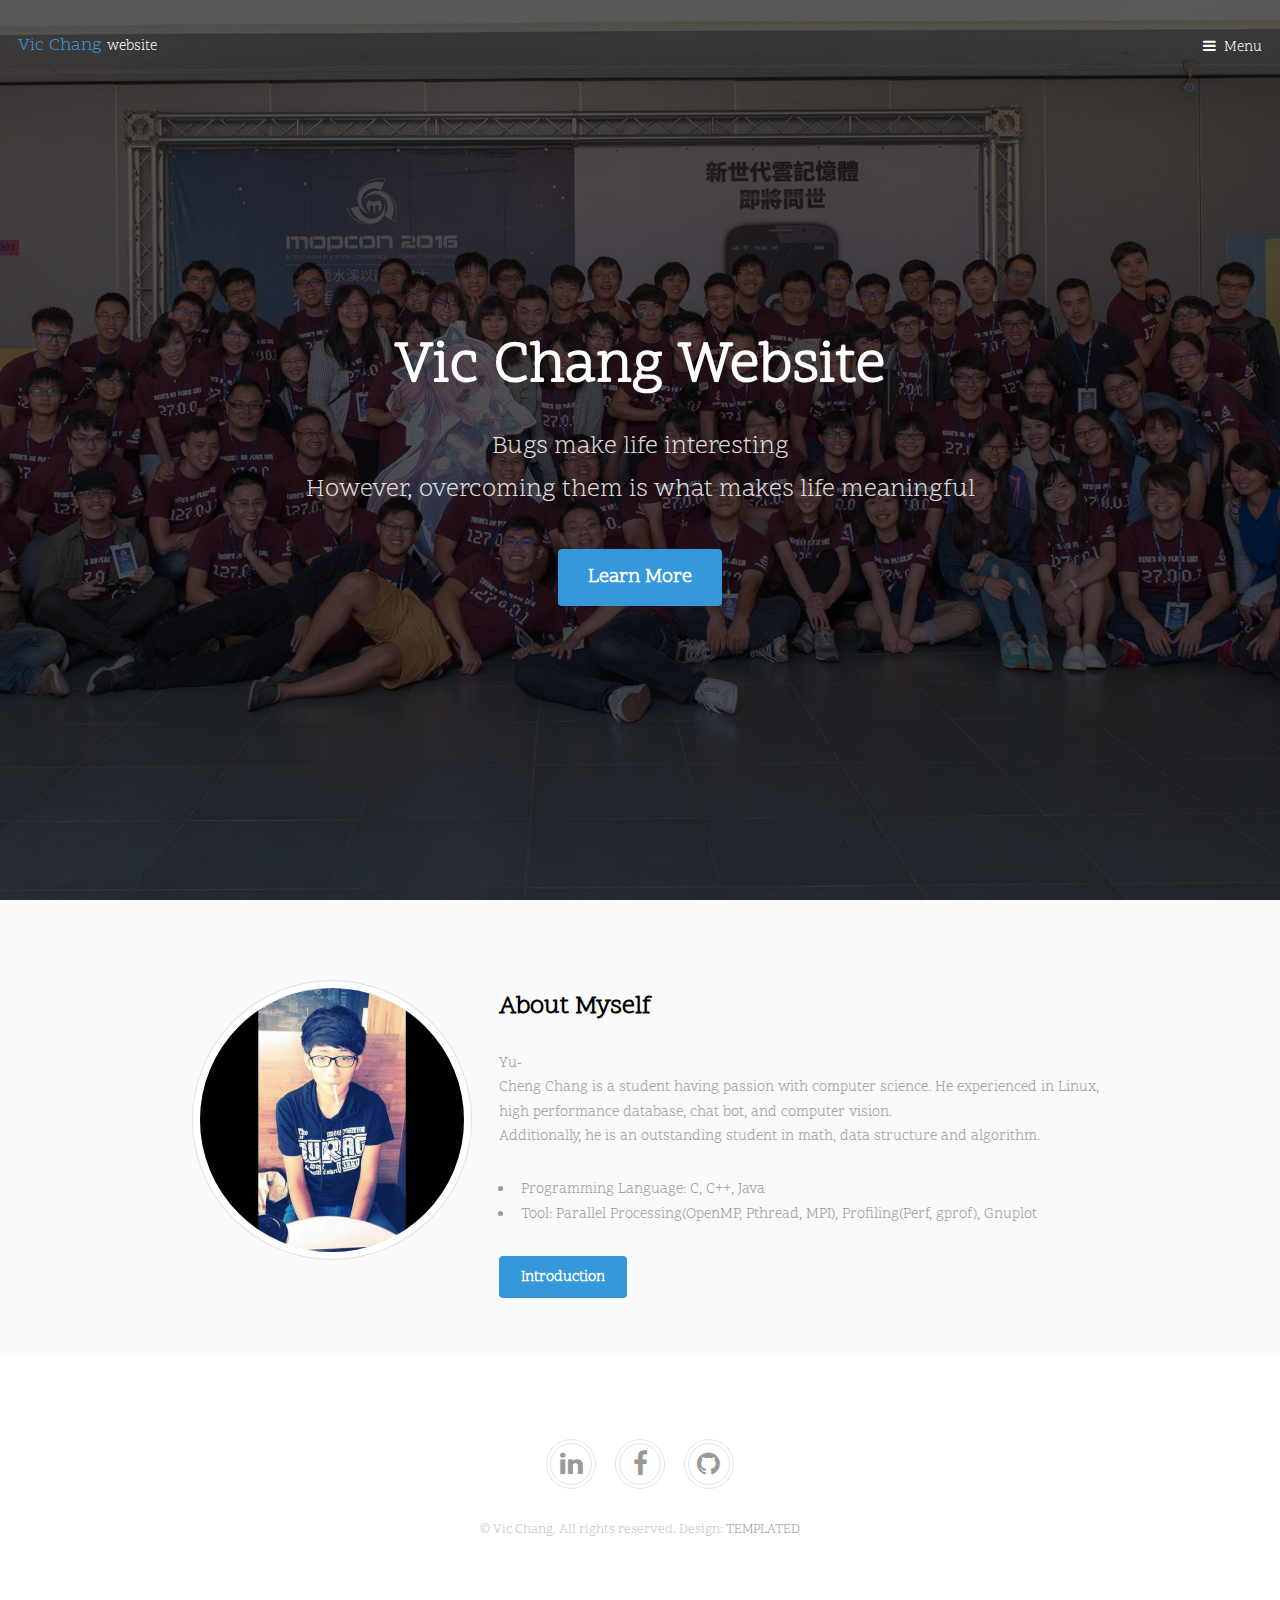
==== index.html @ eda4cd10 "without complete introduction" ====
<!DOCTYPE HTML>
<!--
	Urban by TEMPLATED
	templated.co @templatedco
	Released for free under the Creative Commons Attribution 3.0 license (templated.co/license)
-->
<html>
	<head>
		<title>Vic Chang website</title>
		<meta name="author" content="Vic.Chang">
        <meta name="description" content="My Personal Website">
        <meta name="keywords" content="Vic Chang">
        <meta charset="utf-8">
		<meta name="viewport" content="width=device-width, initial-scale=1" />
		<link rel="stylesheet" href="assets/css/main.css" />
	</head>
	<body>

		<!-- Header -->
			<header id="header" class="alt">
				<div class="logo"><a href="index.html">Vic Chang <span>website</span></a></div>
				<a href="#menu">Menu</a>
			</header>	

		<!-- Nav -->
			<nav id="menu">
				<ul class="links">
					<li><a href="index.html">Home</a></li>
					<li><a href="introduction.html">Introduction</a></li>
				</ul>
			</nav>

		<!-- Banner -->
			<section id="banner">
				<div class="inner">
					<header>
						<h1>Vic Chang Website</h1>
						<p>Bugs make life interesting<br />However, overcoming them is what makes life meaningful</p>
					</header>
					<a href="#main" class="button big scrolly">Learn More</a>
				</div>
			</section>

		<!-- Main -->
			<div id="main">

				<!-- Section -->
					<section class="wrapper style1">
						<div class="inner">
							<!-- 2 Columns -->
								<div class="flex flex-2">
									<div class="col col1">
										<div class="image round fit">
											<a href="generic.html" class="link"><img src="images/pic01.jpg" alt="" /></a>
										</div>
									</div>
									<div class="col col2">
										<h3>About Myself</h3>
										<p>Yu­-Cheng Chang is a student having passion with computer science. He experienced in Linux, high performance database, chat bot, and computer vision.<br />Additionally, he is an outstanding student in math, data structure and algorithm. </p>
										<p>
											<ul>
												<li>Programming Language: C, C++, Java </li>
												<li>Tool: Parallel Processing(OpenMP, Pthread, MPI), Profiling(Perf, gprof), Gnuplot </li>
											</ul>
										</p>
										<a href="introduction.html" class="button">Introduction</a>

									</div>
								</div>
						</div>
					</section>
			</div>

		<!-- Footer -->
			<footer id="footer">
				<div class="copyright">
					<ul class="icons">
						<li><a href="https://www.linkedin.com/in/%E5%8F%8B%E8%AA%A0-%E5%BC%B5-ab530b111/" class="icon fa-linkedin"><span class="label">Twitter</span></a></li>
						<li><a href="https://www.facebook.com/profile.php?id=100000401295450" class="icon fa-facebook"><span class="label">Facebook</span></a></li>
						<li><a href="https://github.com/vic85821" class="icon fa-github"><span class="label">Instagram</span></a></li>
					</ul>
					<p>&copy; Vic Chang. All rights reserved. Design: <a href="https://templated.co">TEMPLATED</a></p>
				</div>
			</footer>

		<!-- Scripts -->
			<script src="assets/js/jquery.min.js"></script>
			<script src="assets/js/jquery.scrolly.min.js"></script>
			<script src="assets/js/jquery.scrollex.min.js"></script>
			<script src="assets/js/skel.min.js"></script>
			<script src="assets/js/util.js"></script>
			<script src="assets/js/main.js"></script>

	</body>
</html>
---- assets/css/main.css ----
@charset "UTF-8";
@import url(font-awesome.min.css);
@import url("https://fonts.googleapis.com/css?family=Scope+One|Trocchi");

/*
	Urban by TEMPLATED
	templated.co @templatedco
	Released for free under the Creative Commons Attribution 3.0 license (templated.co/license)
*/

/* Reset */

	html, body, div, span, applet, object, iframe, h1, h2, h3, h4, h5, h6, p, blockquote, pre, a, abbr, acronym, address, big, cite, code, del, dfn, em, img, ins, kbd, q, s, samp, small, strike, strong, sub, sup, tt, var, b, u, i, center, dl, dt, dd, ol, ul, li, fieldset, form, label, legend, table, caption, tbody, tfoot, thead, tr, th, td, article, aside, canvas, details, embed, figure, figcaption, footer, header, hgroup, menu, nav, output, ruby, section, summary, time, mark, audio, video {
		margin: 0;
		padding: 0;
		border: 0;
		font-size: 100%;
		font: inherit;
		vertical-align: baseline;
	}

	article, aside, details, figcaption, figure, footer, header, hgroup, menu, nav, section {
		display: block;
	}

	body {
		line-height: 1;
	}

	ol, ul {
		list-style: none;
	}

	blockquote, q {
		quotes: none;
	}

	blockquote:before, blockquote:after, q:before, q:after {
		content: '';
		content: none;
	}

	table {
		border-collapse: collapse;
		border-spacing: 0;
	}

	body {
		-webkit-text-size-adjust: none;
	}

/* Box Model */

	*, *:before, *:after {
		-moz-box-sizing: border-box;
		-webkit-box-sizing: border-box;
		box-sizing: border-box;
	}

/* Containers */

	.container {
		margin-left: auto;
		margin-right: auto;
	}

	.container.\31 25\25 {
		width: 100%;
		max-width: 100em;
		min-width: 80em;
	}

	.container.\37 5\25 {
		width: 60em;
	}

	.container.\35 0\25 {
		width: 40em;
	}

	.container.\32 5\25 {
		width: 20em;
	}

	.container {
		width: 80em;
	}

	@media screen and (max-width: 1680px) {

		.container.\31 25\25 {
			width: 100%;
			max-width: 100em;
			min-width: 80em;
		}

		.container.\37 5\25 {
			width: 60em;
		}

		.container.\35 0\25 {
			width: 40em;
		}

		.container.\32 5\25 {
			width: 20em;
		}

		.container {
			width: 80em;
		}

	}

	@media screen and (max-width: 1280px) {

		.container.\31 25\25 {
			width: 100%;
			max-width: 81.25em;
			min-width: 65em;
		}

		.container.\37 5\25 {
			width: 48.75em;
		}

		.container.\35 0\25 {
			width: 32.5em;
		}

		.container.\32 5\25 {
			width: 16.25em;
		}

		.container {
			width: 65em;
		}

	}

	@media screen and (max-width: 980px) {

		.container.\31 25\25 {
			width: 100%;
			max-width: 112.5%;
			min-width: 90%;
		}

		.container.\37 5\25 {
			width: 67.5%;
		}

		.container.\35 0\25 {
			width: 45%;
		}

		.container.\32 5\25 {
			width: 22.5%;
		}

		.container {
			width: 90%;
		}

	}

	@media screen and (max-width: 736px) {

		.container.\31 25\25 {
			width: 100%;
			max-width: 112.5%;
			min-width: 90%;
		}

		.container.\37 5\25 {
			width: 67.5%;
		}

		.container.\35 0\25 {
			width: 45%;
		}

		.container.\32 5\25 {
			width: 22.5%;
		}

		.container {
			width: 90% !important;
		}

	}

	@media screen and (max-width: 480px) {

		.container.\31 25\25 {
			width: 100%;
			max-width: 112.5%;
			min-width: 90%;
		}

		.container.\37 5\25 {
			width: 67.5%;
		}

		.container.\35 0\25 {
			width: 45%;
		}

		.container.\32 5\25 {
			width: 22.5%;
		}

		.container {
			width: 90% !important;
		}

	}

/* Grid */

	.row {
		border-bottom: solid 1px transparent;
		-moz-box-sizing: border-box;
		-webkit-box-sizing: border-box;
		box-sizing: border-box;
	}

	.row > * {
		float: left;
		-moz-box-sizing: border-box;
		-webkit-box-sizing: border-box;
		box-sizing: border-box;
	}

	.row:after, .row:before {
		content: '';
		display: block;
		clear: both;
		height: 0;
	}

	.row.uniform > * > :first-child {
		margin-top: 0;
	}

	.row.uniform > * > :last-child {
		margin-bottom: 0;
	}

	.row.\30 \25 > * {
		padding: 0 0 0 0em;
	}

	.row.\30 \25 {
		margin: 0 0 -1px 0em;
	}

	.row.uniform.\30 \25 > * {
		padding: 0em 0 0 0em;
	}

	.row.uniform.\30 \25 {
		margin: 0em 0 -1px 0em;
	}

	.row > * {
		padding: 0 0 0 2em;
	}

	.row {
		margin: 0 0 -1px -2em;
	}

	.row.uniform > * {
		padding: 2em 0 0 2em;
	}

	.row.uniform {
		margin: -2em 0 -1px -2em;
	}

	.row.\32 00\25 > * {
		padding: 0 0 0 4em;
	}

	.row.\32 00\25 {
		margin: 0 0 -1px -4em;
	}

	.row.uniform.\32 00\25 > * {
		padding: 4em 0 0 4em;
	}

	.row.uniform.\32 00\25 {
		margin: -4em 0 -1px -4em;
	}

	.row.\31 50\25 > * {
		padding: 0 0 0 3em;
	}

	.row.\31 50\25 {
		margin: 0 0 -1px -3em;
	}

	.row.uniform.\31 50\25 > * {
		padding: 3em 0 0 3em;
	}

	.row.uniform.\31 50\25 {
		margin: -3em 0 -1px -3em;
	}

	.row.\35 0\25 > * {
		padding: 0 0 0 1em;
	}

	.row.\35 0\25 {
		margin: 0 0 -1px -1em;
	}

	.row.uniform.\35 0\25 > * {
		padding: 1em 0 0 1em;
	}

	.row.uniform.\35 0\25 {
		margin: -1em 0 -1px -1em;
	}

	.row.\32 5\25 > * {
		padding: 0 0 0 0.5em;
	}

	.row.\32 5\25 {
		margin: 0 0 -1px -0.5em;
	}

	.row.uniform.\32 5\25 > * {
		padding: 0.5em 0 0 0.5em;
	}

	.row.uniform.\32 5\25 {
		margin: -0.5em 0 -1px -0.5em;
	}

	.\31 2u, .\31 2u\24 {
		width: 100%;
		clear: none;
		margin-left: 0;
	}

	.\31 1u, .\31 1u\24 {
		width: 91.6666666667%;
		clear: none;
		margin-left: 0;
	}

	.\31 0u, .\31 0u\24 {
		width: 83.3333333333%;
		clear: none;
		margin-left: 0;
	}

	.\39 u, .\39 u\24 {
		width: 75%;
		clear: none;
		margin-left: 0;
	}

	.\38 u, .\38 u\24 {
		width: 66.6666666667%;
		clear: none;
		margin-left: 0;
	}

	.\37 u, .\37 u\24 {
		width: 58.3333333333%;
		clear: none;
		margin-left: 0;
	}

	.\36 u, .\36 u\24 {
		width: 50%;
		clear: none;
		margin-left: 0;
	}

	.\35 u, .\35 u\24 {
		width: 41.6666666667%;
		clear: none;
		margin-left: 0;
	}

	.\34 u, .\34 u\24 {
		width: 33.3333333333%;
		clear: none;
		margin-left: 0;
	}

	.\33 u, .\33 u\24 {
		width: 25%;
		clear: none;
		margin-left: 0;
	}

	.\32 u, .\32 u\24 {
		width: 16.6666666667%;
		clear: none;
		margin-left: 0;
	}

	.\31 u, .\31 u\24 {
		width: 8.3333333333%;
		clear: none;
		margin-left: 0;
	}

	.\31 2u\24 + *,
	.\31 1u\24 + *,
	.\31 0u\24 + *,
	.\39 u\24 + *,
	.\38 u\24 + *,
	.\37 u\24 + *,
	.\36 u\24 + *,
	.\35 u\24 + *,
	.\34 u\24 + *,
	.\33 u\24 + *,
	.\32 u\24 + *,
	.\31 u\24 + * {
		clear: left;
	}

	.\-11u {
		margin-left: 91.66667%;
	}

	.\-10u {
		margin-left: 83.33333%;
	}

	.\-9u {
		margin-left: 75%;
	}

	.\-8u {
		margin-left: 66.66667%;
	}

	.\-7u {
		margin-left: 58.33333%;
	}

	.\-6u {
		margin-left: 50%;
	}

	.\-5u {
		margin-left: 41.66667%;
	}

	.\-4u {
		margin-left: 33.33333%;
	}

	.\-3u {
		margin-left: 25%;
	}

	.\-2u {
		margin-left: 16.66667%;
	}

	.\-1u {
		margin-left: 8.33333%;
	}

	@media screen and (max-width: 1680px) {

		.row > * {
			padding: 0 0 0 2em;
		}

		.row {
			margin: 0 0 -1px -2em;
		}

		.row.uniform > * {
			padding: 2em 0 0 2em;
		}

		.row.uniform {
			margin: -2em 0 -1px -2em;
		}

		.row.\32 00\25 > * {
			padding: 0 0 0 4em;
		}

		.row.\32 00\25 {
			margin: 0 0 -1px -4em;
		}

		.row.uniform.\32 00\25 > * {
			padding: 4em 0 0 4em;
		}

		.row.uniform.\32 00\25 {
			margin: -4em 0 -1px -4em;
		}

		.row.\31 50\25 > * {
			padding: 0 0 0 3em;
		}

		.row.\31 50\25 {
			margin: 0 0 -1px -3em;
		}

		.row.uniform.\31 50\25 > * {
			padding: 3em 0 0 3em;
		}

		.row.uniform.\31 50\25 {
			margin: -3em 0 -1px -3em;
		}

		.row.\35 0\25 > * {
			padding: 0 0 0 1em;
		}

		.row.\35 0\25 {
			margin: 0 0 -1px -1em;
		}

		.row.uniform.\35 0\25 > * {
			padding: 1em 0 0 1em;
		}

		.row.uniform.\35 0\25 {
			margin: -1em 0 -1px -1em;
		}

		.row.\32 5\25 > * {
			padding: 0 0 0 0.5em;
		}

		.row.\32 5\25 {
			margin: 0 0 -1px -0.5em;
		}

		.row.uniform.\32 5\25 > * {
			padding: 0.5em 0 0 0.5em;
		}

		.row.uniform.\32 5\25 {
			margin: -0.5em 0 -1px -0.5em;
		}

		.\31 2u\28xlarge\29, .\31 2u\24\28xlarge\29 {
			width: 100%;
			clear: none;
			margin-left: 0;
		}

		.\31 1u\28xlarge\29, .\31 1u\24\28xlarge\29 {
			width: 91.6666666667%;
			clear: none;
			margin-left: 0;
		}

		.\31 0u\28xlarge\29, .\31 0u\24\28xlarge\29 {
			width: 83.3333333333%;
			clear: none;
			margin-left: 0;
		}

		.\39 u\28xlarge\29, .\39 u\24\28xlarge\29 {
			width: 75%;
			clear: none;
			margin-left: 0;
		}

		.\38 u\28xlarge\29, .\38 u\24\28xlarge\29 {
			width: 66.6666666667%;
			clear: none;
			margin-left: 0;
		}

		.\37 u\28xlarge\29, .\37 u\24\28xlarge\29 {
			width: 58.3333333333%;
			clear: none;
			margin-left: 0;
		}

		.\36 u\28xlarge\29, .\36 u\24\28xlarge\29 {
			width: 50%;
			clear: none;
			margin-left: 0;
		}

		.\35 u\28xlarge\29, .\35 u\24\28xlarge\29 {
			width: 41.6666666667%;
			clear: none;
			margin-left: 0;
		}

		.\34 u\28xlarge\29, .\34 u\24\28xlarge\29 {
			width: 33.3333333333%;
			clear: none;
			margin-left: 0;
		}

		.\33 u\28xlarge\29, .\33 u\24\28xlarge\29 {
			width: 25%;
			clear: none;
			margin-left: 0;
		}

		.\32 u\28xlarge\29, .\32 u\24\28xlarge\29 {
			width: 16.6666666667%;
			clear: none;
			margin-left: 0;
		}

		.\31 u\28xlarge\29, .\31 u\24\28xlarge\29 {
			width: 8.3333333333%;
			clear: none;
			margin-left: 0;
		}

		.\31 2u\24\28xlarge\29 + *,
		.\31 1u\24\28xlarge\29 + *,
		.\31 0u\24\28xlarge\29 + *,
		.\39 u\24\28xlarge\29 + *,
		.\38 u\24\28xlarge\29 + *,
		.\37 u\24\28xlarge\29 + *,
		.\36 u\24\28xlarge\29 + *,
		.\35 u\24\28xlarge\29 + *,
		.\34 u\24\28xlarge\29 + *,
		.\33 u\24\28xlarge\29 + *,
		.\32 u\24\28xlarge\29 + *,
		.\31 u\24\28xlarge\29 + * {
			clear: left;
		}

		.\-11u\28xlarge\29 {
			margin-left: 91.66667%;
		}

		.\-10u\28xlarge\29 {
			margin-left: 83.33333%;
		}

		.\-9u\28xlarge\29 {
			margin-left: 75%;
		}

		.\-8u\28xlarge\29 {
			margin-left: 66.66667%;
		}

		.\-7u\28xlarge\29 {
			margin-left: 58.33333%;
		}

		.\-6u\28xlarge\29 {
			margin-left: 50%;
		}

		.\-5u\28xlarge\29 {
			margin-left: 41.66667%;
		}

		.\-4u\28xlarge\29 {
			margin-left: 33.33333%;
		}

		.\-3u\28xlarge\29 {
			margin-left: 25%;
		}

		.\-2u\28xlarge\29 {
			margin-left: 16.66667%;
		}

		.\-1u\28xlarge\29 {
			margin-left: 8.33333%;
		}

	}

	@media screen and (max-width: 1280px) {

		.row > * {
			padding: 0 0 0 1.5em;
		}

		.row {
			margin: 0 0 -1px -1.5em;
		}

		.row.uniform > * {
			padding: 1.5em 0 0 1.5em;
		}

		.row.uniform {
			margin: -1.5em 0 -1px -1.5em;
		}

		.row.\32 00\25 > * {
			padding: 0 0 0 3em;
		}

		.row.\32 00\25 {
			margin: 0 0 -1px -3em;
		}

		.row.uniform.\32 00\25 > * {
			padding: 3em 0 0 3em;
		}

		.row.uniform.\32 00\25 {
			margin: -3em 0 -1px -3em;
		}

		.row.\31 50\25 > * {
			padding: 0 0 0 2.25em;
		}

		.row.\31 50\25 {
			margin: 0 0 -1px -2.25em;
		}

		.row.uniform.\31 50\25 > * {
			padding: 2.25em 0 0 2.25em;
		}

		.row.uniform.\31 50\25 {
			margin: -2.25em 0 -1px -2.25em;
		}

		.row.\35 0\25 > * {
			padding: 0 0 0 0.75em;
		}

		.row.\35 0\25 {
			margin: 0 0 -1px -0.75em;
		}

		.row.uniform.\35 0\25 > * {
			padding: 0.75em 0 0 0.75em;
		}

		.row.uniform.\35 0\25 {
			margin: -0.75em 0 -1px -0.75em;
		}

		.row.\32 5\25 > * {
			padding: 0 0 0 0.375em;
		}

		.row.\32 5\25 {
			margin: 0 0 -1px -0.375em;
		}

		.row.uniform.\32 5\25 > * {
			padding: 0.375em 0 0 0.375em;
		}

		.row.uniform.\32 5\25 {
			margin: -0.375em 0 -1px -0.375em;
		}

		.\31 2u\28large\29, .\31 2u\24\28large\29 {
			width: 100%;
			clear: none;
			margin-left: 0;
		}

		.\31 1u\28large\29, .\31 1u\24\28large\29 {
			width: 91.6666666667%;
			clear: none;
			margin-left: 0;
		}

		.\31 0u\28large\29, .\31 0u\24\28large\29 {
			width: 83.3333333333%;
			clear: none;
			margin-left: 0;
		}

		.\39 u\28large\29, .\39 u\24\28large\29 {
			width: 75%;
			clear: none;
			margin-left: 0;
		}

		.\38 u\28large\29, .\38 u\24\28large\29 {
			width: 66.6666666667%;
			clear: none;
			margin-left: 0;
		}

		.\37 u\28large\29, .\37 u\24\28large\29 {
			width: 58.3333333333%;
			clear: none;
			margin-left: 0;
		}

		.\36 u\28large\29, .\36 u\24\28large\29 {
			width: 50%;
			clear: none;
			margin-left: 0;
		}

		.\35 u\28large\29, .\35 u\24\28large\29 {
			width: 41.6666666667%;
			clear: none;
			margin-left: 0;
		}

		.\34 u\28large\29, .\34 u\24\28large\29 {
			width: 33.3333333333%;
			clear: none;
			margin-left: 0;
		}

		.\33 u\28large\29, .\33 u\24\28large\29 {
			width: 25%;
			clear: none;
			margin-left: 0;
		}

		.\32 u\28large\29, .\32 u\24\28large\29 {
			width: 16.6666666667%;
			clear: none;
			margin-left: 0;
		}

		.\31 u\28large\29, .\31 u\24\28large\29 {
			width: 8.3333333333%;
			clear: none;
			margin-left: 0;
		}

		.\31 2u\24\28large\29 + *,
		.\31 1u\24\28large\29 + *,
		.\31 0u\24\28large\29 + *,
		.\39 u\24\28large\29 + *,
		.\38 u\24\28large\29 + *,
		.\37 u\24\28large\29 + *,
		.\36 u\24\28large\29 + *,
		.\35 u\24\28large\29 + *,
		.\34 u\24\28large\29 + *,
		.\33 u\24\28large\29 + *,
		.\32 u\24\28large\29 + *,
		.\31 u\24\28large\29 + * {
			clear: left;
		}

		.\-11u\28large\29 {
			margin-left: 91.66667%;
		}

		.\-10u\28large\29 {
			margin-left: 83.33333%;
		}

		.\-9u\28large\29 {
			margin-left: 75%;
		}

		.\-8u\28large\29 {
			margin-left: 66.66667%;
		}

		.\-7u\28large\29 {
			margin-left: 58.33333%;
		}

		.\-6u\28large\29 {
			margin-left: 50%;
		}

		.\-5u\28large\29 {
			margin-left: 41.66667%;
		}

		.\-4u\28large\29 {
			margin-left: 33.33333%;
		}

		.\-3u\28large\29 {
			margin-left: 25%;
		}

		.\-2u\28large\29 {
			margin-left: 16.66667%;
		}

		.\-1u\28large\29 {
			margin-left: 8.33333%;
		}

	}

	@media screen and (max-width: 980px) {

		.row > * {
			padding: 0 0 0 1.5em;
		}

		.row {
			margin: 0 0 -1px -1.5em;
		}

		.row.uniform > * {
			padding: 1.5em 0 0 1.5em;
		}

		.row.uniform {
			margin: -1.5em 0 -1px -1.5em;
		}

		.row.\32 00\25 > * {
			padding: 0 0 0 3em;
		}

		.row.\32 00\25 {
			margin: 0 0 -1px -3em;
		}

		.row.uniform.\32 00\25 > * {
			padding: 3em 0 0 3em;
		}

		.row.uniform.\32 00\25 {
			margin: -3em 0 -1px -3em;
		}

		.row.\31 50\25 > * {
			padding: 0 0 0 2.25em;
		}

		.row.\31 50\25 {
			margin: 0 0 -1px -2.25em;
		}

		.row.uniform.\31 50\25 > * {
			padding: 2.25em 0 0 2.25em;
		}

		.row.uniform.\31 50\25 {
			margin: -2.25em 0 -1px -2.25em;
		}

		.row.\35 0\25 > * {
			padding: 0 0 0 0.75em;
		}

		.row.\35 0\25 {
			margin: 0 0 -1px -0.75em;
		}

		.row.uniform.\35 0\25 > * {
			padding: 0.75em 0 0 0.75em;
		}

		.row.uniform.\35 0\25 {
			margin: -0.75em 0 -1px -0.75em;
		}

		.row.\32 5\25 > * {
			padding: 0 0 0 0.375em;
		}

		.row.\32 5\25 {
			margin: 0 0 -1px -0.375em;
		}

		.row.uniform.\32 5\25 > * {
			padding: 0.375em 0 0 0.375em;
		}

		.row.uniform.\32 5\25 {
			margin: -0.375em 0 -1px -0.375em;
		}

		.\31 2u\28medium\29, .\31 2u\24\28medium\29 {
			width: 100%;
			clear: none;
			margin-left: 0;
		}

		.\31 1u\28medium\29, .\31 1u\24\28medium\29 {
			width: 91.6666666667%;
			clear: none;
			margin-left: 0;
		}

		.\31 0u\28medium\29, .\31 0u\24\28medium\29 {
			width: 83.3333333333%;
			clear: none;
			margin-left: 0;
		}

		.\39 u\28medium\29, .\39 u\24\28medium\29 {
			width: 75%;
			clear: none;
			margin-left: 0;
		}

		.\38 u\28medium\29, .\38 u\24\28medium\29 {
			width: 66.6666666667%;
			clear: none;
			margin-left: 0;
		}

		.\37 u\28medium\29, .\37 u\24\28medium\29 {
			width: 58.3333333333%;
			clear: none;
			margin-left: 0;
		}

		.\36 u\28medium\29, .\36 u\24\28medium\29 {
			width: 50%;
			clear: none;
			margin-left: 0;
		}

		.\35 u\28medium\29, .\35 u\24\28medium\29 {
			width: 41.6666666667%;
			clear: none;
			margin-left: 0;
		}

		.\34 u\28medium\29, .\34 u\24\28medium\29 {
			width: 33.3333333333%;
			clear: none;
			margin-left: 0;
		}

		.\33 u\28medium\29, .\33 u\24\28medium\29 {
			width: 25%;
			clear: none;
			margin-left: 0;
		}

		.\32 u\28medium\29, .\32 u\24\28medium\29 {
			width: 16.6666666667%;
			clear: none;
			margin-left: 0;
		}

		.\31 u\28medium\29, .\31 u\24\28medium\29 {
			width: 8.3333333333%;
			clear: none;
			margin-left: 0;
		}

		.\31 2u\24\28medium\29 + *,
		.\31 1u\24\28medium\29 + *,
		.\31 0u\24\28medium\29 + *,
		.\39 u\24\28medium\29 + *,
		.\38 u\24\28medium\29 + *,
		.\37 u\24\28medium\29 + *,
		.\36 u\24\28medium\29 + *,
		.\35 u\24\28medium\29 + *,
		.\34 u\24\28medium\29 + *,
		.\33 u\24\28medium\29 + *,
		.\32 u\24\28medium\29 + *,
		.\31 u\24\28medium\29 + * {
			clear: left;
		}

		.\-11u\28medium\29 {
			margin-left: 91.66667%;
		}

		.\-10u\28medium\29 {
			margin-left: 83.33333%;
		}

		.\-9u\28medium\29 {
			margin-left: 75%;
		}

		.\-8u\28medium\29 {
			margin-left: 66.66667%;
		}

		.\-7u\28medium\29 {
			margin-left: 58.33333%;
		}

		.\-6u\28medium\29 {
			margin-left: 50%;
		}

		.\-5u\28medium\29 {
			margin-left: 41.66667%;
		}

		.\-4u\28medium\29 {
			margin-left: 33.33333%;
		}

		.\-3u\28medium\29 {
			margin-left: 25%;
		}

		.\-2u\28medium\29 {
			margin-left: 16.66667%;
		}

		.\-1u\28medium\29 {
			margin-left: 8.33333%;
		}

	}

	@media screen and (max-width: 736px) {

		.row > * {
			padding: 0 0 0 1.25em;
		}

		.row {
			margin: 0 0 -1px -1.25em;
		}

		.row.uniform > * {
			padding: 1.25em 0 0 1.25em;
		}

		.row.uniform {
			margin: -1.25em 0 -1px -1.25em;
		}

		.row.\32 00\25 > * {
			padding: 0 0 0 2.5em;
		}

		.row.\32 00\25 {
			margin: 0 0 -1px -2.5em;
		}

		.row.uniform.\32 00\25 > * {
			padding: 2.5em 0 0 2.5em;
		}

		.row.uniform.\32 00\25 {
			margin: -2.5em 0 -1px -2.5em;
		}

		.row.\31 50\25 > * {
			padding: 0 0 0 1.875em;
		}

		.row.\31 50\25 {
			margin: 0 0 -1px -1.875em;
		}

		.row.uniform.\31 50\25 > * {
			padding: 1.875em 0 0 1.875em;
		}

		.row.uniform.\31 50\25 {
			margin: -1.875em 0 -1px -1.875em;
		}

		.row.\35 0\25 > * {
			padding: 0 0 0 0.625em;
		}

		.row.\35 0\25 {
			margin: 0 0 -1px -0.625em;
		}

		.row.uniform.\35 0\25 > * {
			padding: 0.625em 0 0 0.625em;
		}

		.row.uniform.\35 0\25 {
			margin: -0.625em 0 -1px -0.625em;
		}

		.row.\32 5\25 > * {
			padding: 0 0 0 0.3125em;
		}

		.row.\32 5\25 {
			margin: 0 0 -1px -0.3125em;
		}

		.row.uniform.\32 5\25 > * {
			padding: 0.3125em 0 0 0.3125em;
		}

		.row.uniform.\32 5\25 {
			margin: -0.3125em 0 -1px -0.3125em;
		}

		.\31 2u\28small\29, .\31 2u\24\28small\29 {
			width: 100%;
			clear: none;
			margin-left: 0;
		}

		.\31 1u\28small\29, .\31 1u\24\28small\29 {
			width: 91.6666666667%;
			clear: none;
			margin-left: 0;
		}

		.\31 0u\28small\29, .\31 0u\24\28small\29 {
			width: 83.3333333333%;
			clear: none;
			margin-left: 0;
		}

		.\39 u\28small\29, .\39 u\24\28small\29 {
			width: 75%;
			clear: none;
			margin-left: 0;
		}

		.\38 u\28small\29, .\38 u\24\28small\29 {
			width: 66.6666666667%;
			clear: none;
			margin-left: 0;
		}

		.\37 u\28small\29, .\37 u\24\28small\29 {
			width: 58.3333333333%;
			clear: none;
			margin-left: 0;
		}

		.\36 u\28small\29, .\36 u\24\28small\29 {
			width: 50%;
			clear: none;
			margin-left: 0;
		}

		.\35 u\28small\29, .\35 u\24\28small\29 {
			width: 41.6666666667%;
			clear: none;
			margin-left: 0;
		}

		.\34 u\28small\29, .\34 u\24\28small\29 {
			width: 33.3333333333%;
			clear: none;
			margin-left: 0;
		}

		.\33 u\28small\29, .\33 u\24\28small\29 {
			width: 25%;
			clear: none;
			margin-left: 0;
		}

		.\32 u\28small\29, .\32 u\24\28small\29 {
			width: 16.6666666667%;
			clear: none;
			margin-left: 0;
		}

		.\31 u\28small\29, .\31 u\24\28small\29 {
			width: 8.3333333333%;
			clear: none;
			margin-left: 0;
		}

		.\31 2u\24\28small\29 + *,
		.\31 1u\24\28small\29 + *,
		.\31 0u\24\28small\29 + *,
		.\39 u\24\28small\29 + *,
		.\38 u\24\28small\29 + *,
		.\37 u\24\28small\29 + *,
		.\36 u\24\28small\29 + *,
		.\35 u\24\28small\29 + *,
		.\34 u\24\28small\29 + *,
		.\33 u\24\28small\29 + *,
		.\32 u\24\28small\29 + *,
		.\31 u\24\28small\29 + * {
			clear: left;
		}

		.\-11u\28small\29 {
			margin-left: 91.66667%;
		}

		.\-10u\28small\29 {
			margin-left: 83.33333%;
		}

		.\-9u\28small\29 {
			margin-left: 75%;
		}

		.\-8u\28small\29 {
			margin-left: 66.66667%;
		}

		.\-7u\28small\29 {
			margin-left: 58.33333%;
		}

		.\-6u\28small\29 {
			margin-left: 50%;
		}

		.\-5u\28small\29 {
			margin-left: 41.66667%;
		}

		.\-4u\28small\29 {
			margin-left: 33.33333%;
		}

		.\-3u\28small\29 {
			margin-left: 25%;
		}

		.\-2u\28small\29 {
			margin-left: 16.66667%;
		}

		.\-1u\28small\29 {
			margin-left: 8.33333%;
		}

	}

	@media screen and (max-width: 480px) {

		.row > * {
			padding: 0 0 0 1.25em;
		}

		.row {
			margin: 0 0 -1px -1.25em;
		}

		.row.uniform > * {
			padding: 1.25em 0 0 1.25em;
		}

		.row.uniform {
			margin: -1.25em 0 -1px -1.25em;
		}

		.row.\32 00\25 > * {
			padding: 0 0 0 2.5em;
		}

		.row.\32 00\25 {
			margin: 0 0 -1px -2.5em;
		}

		.row.uniform.\32 00\25 > * {
			padding: 2.5em 0 0 2.5em;
		}

		.row.uniform.\32 00\25 {
			margin: -2.5em 0 -1px -2.5em;
		}

		.row.\31 50\25 > * {
			padding: 0 0 0 1.875em;
		}

		.row.\31 50\25 {
			margin: 0 0 -1px -1.875em;
		}

		.row.uniform.\31 50\25 > * {
			padding: 1.875em 0 0 1.875em;
		}

		.row.uniform.\31 50\25 {
			margin: -1.875em 0 -1px -1.875em;
		}

		.row.\35 0\25 > * {
			padding: 0 0 0 0.625em;
		}

		.row.\35 0\25 {
			margin: 0 0 -1px -0.625em;
		}

		.row.uniform.\35 0\25 > * {
			padding: 0.625em 0 0 0.625em;
		}

		.row.uniform.\35 0\25 {
			margin: -0.625em 0 -1px -0.625em;
		}

		.row.\32 5\25 > * {
			padding: 0 0 0 0.3125em;
		}

		.row.\32 5\25 {
			margin: 0 0 -1px -0.3125em;
		}

		.row.uniform.\32 5\25 > * {
			padding: 0.3125em 0 0 0.3125em;
		}

		.row.uniform.\32 5\25 {
			margin: -0.3125em 0 -1px -0.3125em;
		}

		.\31 2u\28xsmall\29, .\31 2u\24\28xsmall\29 {
			width: 100%;
			clear: none;
			margin-left: 0;
		}

		.\31 1u\28xsmall\29, .\31 1u\24\28xsmall\29 {
			width: 91.6666666667%;
			clear: none;
			margin-left: 0;
		}

		.\31 0u\28xsmall\29, .\31 0u\24\28xsmall\29 {
			width: 83.3333333333%;
			clear: none;
			margin-left: 0;
		}

		.\39 u\28xsmall\29, .\39 u\24\28xsmall\29 {
			width: 75%;
			clear: none;
			margin-left: 0;
		}

		.\38 u\28xsmall\29, .\38 u\24\28xsmall\29 {
			width: 66.6666666667%;
			clear: none;
			margin-left: 0;
		}

		.\37 u\28xsmall\29, .\37 u\24\28xsmall\29 {
			width: 58.3333333333%;
			clear: none;
			margin-left: 0;
		}

		.\36 u\28xsmall\29, .\36 u\24\28xsmall\29 {
			width: 50%;
			clear: none;
			margin-left: 0;
		}

		.\35 u\28xsmall\29, .\35 u\24\28xsmall\29 {
			width: 41.6666666667%;
			clear: none;
			margin-left: 0;
		}

		.\34 u\28xsmall\29, .\34 u\24\28xsmall\29 {
			width: 33.3333333333%;
			clear: none;
			margin-left: 0;
		}

		.\33 u\28xsmall\29, .\33 u\24\28xsmall\29 {
			width: 25%;
			clear: none;
			margin-left: 0;
		}

		.\32 u\28xsmall\29, .\32 u\24\28xsmall\29 {
			width: 16.6666666667%;
			clear: none;
			margin-left: 0;
		}

		.\31 u\28xsmall\29, .\31 u\24\28xsmall\29 {
			width: 8.3333333333%;
			clear: none;
			margin-left: 0;
		}

		.\31 2u\24\28xsmall\29 + *,
		.\31 1u\24\28xsmall\29 + *,
		.\31 0u\24\28xsmall\29 + *,
		.\39 u\24\28xsmall\29 + *,
		.\38 u\24\28xsmall\29 + *,
		.\37 u\24\28xsmall\29 + *,
		.\36 u\24\28xsmall\29 + *,
		.\35 u\24\28xsmall\29 + *,
		.\34 u\24\28xsmall\29 + *,
		.\33 u\24\28xsmall\29 + *,
		.\32 u\24\28xsmall\29 + *,
		.\31 u\24\28xsmall\29 + * {
			clear: left;
		}

		.\-11u\28xsmall\29 {
			margin-left: 91.66667%;
		}

		.\-10u\28xsmall\29 {
			margin-left: 83.33333%;
		}

		.\-9u\28xsmall\29 {
			margin-left: 75%;
		}

		.\-8u\28xsmall\29 {
			margin-left: 66.66667%;
		}

		.\-7u\28xsmall\29 {
			margin-left: 58.33333%;
		}

		.\-6u\28xsmall\29 {
			margin-left: 50%;
		}

		.\-5u\28xsmall\29 {
			margin-left: 41.66667%;
		}

		.\-4u\28xsmall\29 {
			margin-left: 33.33333%;
		}

		.\-3u\28xsmall\29 {
			margin-left: 25%;
		}

		.\-2u\28xsmall\29 {
			margin-left: 16.66667%;
		}

		.\-1u\28xsmall\29 {
			margin-left: 8.33333%;
		}

	}

/* Basic */

	@-ms-viewport {
		width: device-width;
	}

	body {
		-ms-overflow-style: scrollbar;
	}

	@media screen and (max-width: 480px) {

		html, body {
			min-width: 320px;
		}

	}

	body {
		background: #fff;
	}

		body.is-loading *, body.is-loading *:before, body.is-loading *:after {
			-moz-animation: none !important;
			-webkit-animation: none !important;
			-ms-animation: none !important;
			animation: none !important;
			-moz-transition: none !important;
			-webkit-transition: none !important;
			-ms-transition: none !important;
			transition: none !important;
		}

/* Type */

	body {
		background-color: #fff;
		color: #999999;
	}

	body, input, select, textarea {
		font-family: "Scope One", serif;
		font-size: 13pt;
		font-weight: 300;
		line-height: 1.65;
	}

		@media screen and (max-width: 1680px) {

			body, input, select, textarea {
				font-size: 11pt;
			}

		}

		@media screen and (max-width: 1280px) {

			body, input, select, textarea {
				font-size: 11pt;
			}

		}

		@media screen and (max-width: 980px) {

			body, input, select, textarea {
				font-size: 12pt;
			}

		}

		@media screen and (max-width: 736px) {

			body, input, select, textarea {
				font-size: 12pt;
			}

		}

		@media screen and (max-width: 480px) {

			body, input, select, textarea {
				font-size: 12pt;
			}

		}

	a {
		-moz-transition: color 0.2s ease-in-out;
		-webkit-transition: color 0.2s ease-in-out;
		-ms-transition: color 0.2s ease-in-out;
		transition: color 0.2s ease-in-out;
		text-decoration: none;
	}

	strong, b {
		font-weight: 700;
	}

	em, i {
		font-style: italic;
	}

	p {
		margin: 0 0 2em 0;
	}

	h1, h2, h3, h4, h5, h6 {
		font-weight: 700;
		line-height: 1.5;
		margin: 0 0 1em 0;
	}

		h1 a, h2 a, h3 a, h4 a, h5 a, h6 a {
			color: inherit;
			text-decoration: none;
		}

	h1 {
		font-size: 3em;
		margin-bottom: .25em;
	}

		@media screen and (max-width: 736px) {

			h1 {
				font-size: 2.5em;
			}

		}

	h2 {
		font-size: 2.5em;
	}

		@media screen and (max-width: 736px) {

			h2 {
				font-size: 2em;
			}

		}

		@media screen and (max-width: 480px) {

			h2 {
				font-size: 1.5em;
			}

		}

	h3 {
		font-size: 1.75em;
	}

		@media screen and (max-width: 736px) {

			h3 {
				font-size: 1.5em;
			}

		}

		@media screen and (max-width: 480px) {

			h3 {
				font-size: 1.25em;
			}

		}

	h4 {
		font-size: 1.5em;
	}

	h5 {
		font-size: 0.9em;
	}

	h6 {
		font-size: 0.7em;
	}

	sub {
		font-size: 0.8em;
		position: relative;
		top: 0.5em;
	}

	sup {
		font-size: 0.8em;
		position: relative;
		top: -0.5em;
	}

	blockquote {
		border-left: solid 4px;
		font-style: italic;
		margin: 0 0 2em 0;
		padding: 0.5em 0 0.5em 2em;
	}

	code {
		border-radius: 4px;
		border: solid 1px;
		font-family: "Courier New", monospace;
		font-size: 0.9em;
		margin: 0 0.25em;
		padding: 0.25em 0.65em;
	}

	pre {
		-webkit-overflow-scrolling: touch;
		font-family: "Courier New", monospace;
		font-size: 0.9em;
		margin: 0 0 2em 0;
	}

		pre code {
			display: block;
			line-height: 1.75;
			padding: 1em 1.5em;
			overflow-x: auto;
		}

	header p {
		font-size: 1.25em;
	}

	hr {
		border: 0;
		border-bottom: solid 1px;
		margin: 2em 0;
	}

		hr.major {
			margin: 3em 0;
		}

	.align-left {
		text-align: left;
	}

	.align-center {
		text-align: center;
	}

	.align-right {
		text-align: right;
	}

	input, select, textarea {
		color: #000;
	}

	a {
		color: #999999;
	}

		a:hover {
			color: rgba(153, 153, 153, 0.5);
		}

	strong, b {
		color: #000;
	}

	h1, h2, h3, h4, h5, h6 {
		color: #000;
	}

	blockquote {
		border-left-color: rgba(0, 0, 0, 0.1);
	}

	code {
		background: rgba(0, 0, 0, 0.075);
		border-color: rgba(0, 0, 0, 0.1);
	}

	hr {
		border-bottom-color: rgba(0, 0, 0, 0.1);
	}

/* Box */

	.box {
		border-radius: 4px;
		border: solid 1px;
		margin-bottom: 2em;
		padding: 1.5em;
	}

		.box > :last-child,
		.box > :last-child > :last-child,
		.box > :last-child > :last-child > :last-child {
			margin-bottom: 0;
		}

		.box.alt {
			border: 0;
			border-radius: 0;
			padding: 0;
		}

	.box {
		border-color: rgba(0, 0, 0, 0.1);
	}

/* Button */

	input[type="submit"],
	input[type="reset"],
	input[type="button"],
	button,
	.button {
		-moz-appearance: none;
		-webkit-appearance: none;
		-ms-appearance: none;
		appearance: none;
		-moz-transition: background-color 0.2s ease-in-out, color 0.2s ease-in-out;
		-webkit-transition: background-color 0.2s ease-in-out, color 0.2s ease-in-out;
		-ms-transition: background-color 0.2s ease-in-out, color 0.2s ease-in-out;
		transition: background-color 0.2s ease-in-out, color 0.2s ease-in-out;
		border-radius: 4px;
		border: 0;
		cursor: pointer;
		display: inline-block;
		font-weight: 700;
		height: 2.85em;
		line-height: 2.95em;
		padding: 0 1.5em;
		text-align: center;
		text-decoration: none;
		white-space: nowrap;
	}

		input[type="submit"].icon,
		input[type="reset"].icon,
		input[type="button"].icon,
		button.icon,
		.button.icon {
			padding-left: 1.35em;
		}

			input[type="submit"].icon:before,
			input[type="reset"].icon:before,
			input[type="button"].icon:before,
			button.icon:before,
			.button.icon:before {
				margin-right: 0.5em;
			}

		input[type="submit"].fit,
		input[type="reset"].fit,
		input[type="button"].fit,
		button.fit,
		.button.fit {
			display: block;
			margin: 0 0 1em 0;
			width: 100%;
		}

		input[type="submit"].small,
		input[type="reset"].small,
		input[type="button"].small,
		button.small,
		.button.small {
			font-size: 0.8em;
		}

		input[type="submit"].big,
		input[type="reset"].big,
		input[type="button"].big,
		button.big,
		.button.big {
			font-size: 1.35em;
		}

		input[type="submit"].disabled, input[type="submit"]:disabled,
		input[type="reset"].disabled,
		input[type="reset"]:disabled,
		input[type="button"].disabled,
		input[type="button"]:disabled,
		button.disabled,
		button:disabled,
		.button.disabled,
		.button:disabled {
			-moz-pointer-events: none;
			-webkit-pointer-events: none;
			-ms-pointer-events: none;
			pointer-events: none;
			opacity: 0.25;
		}

		@media screen and (max-width: 480px) {

			input[type="submit"],
			input[type="reset"],
			input[type="button"],
			button,
			.button {
				padding: 0;
				width: 100%;
			}

		}

	input[type="submit"],
	input[type="reset"],
	input[type="button"],
	button,
	.button {
		background-color: #3498db;
		color: #fff !important;
	}

		input[type="submit"]:hover,
		input[type="reset"]:hover,
		input[type="button"]:hover,
		button:hover,
		.button:hover {
			background-color: #4aa3df;
		}

		input[type="submit"]:active,
		input[type="reset"]:active,
		input[type="button"]:active,
		button:active,
		.button:active {
			background-color: #258cd1;
		}

		input[type="submit"].alt,
		input[type="reset"].alt,
		input[type="button"].alt,
		button.alt,
		.button.alt {
			background-color: transparent;
			box-shadow: inset 0 0 0 2px rgba(0, 0, 0, 0.1);
			color: #000 !important;
		}

			input[type="submit"].alt:hover,
			input[type="reset"].alt:hover,
			input[type="button"].alt:hover,
			button.alt:hover,
			.button.alt:hover {
				background-color: rgba(0, 0, 0, 0.075);
			}

			input[type="submit"].alt:active,
			input[type="reset"].alt:active,
			input[type="button"].alt:active,
			button.alt:active,
			.button.alt:active {
				background-color: rgba(0, 0, 0, 0.15);
			}

			input[type="submit"].alt.icon:before,
			input[type="reset"].alt.icon:before,
			input[type="button"].alt.icon:before,
			button.alt.icon:before,
			.button.alt.icon:before {
				color: #bfbfbf;
			}

		input[type="submit"].special,
		input[type="reset"].special,
		input[type="button"].special,
		button.special,
		.button.special {
			background-color: #fafafa;
			color: #000 !important;
		}

			input[type="submit"].special:hover,
			input[type="reset"].special:hover,
			input[type="button"].special:hover,
			button.special:hover,
			.button.special:hover {
				background-color: white;
			}

			input[type="submit"].special:active,
			input[type="reset"].special:active,
			input[type="button"].special:active,
			button.special:active,
			.button.special:active {
				background-color: #ededed;
			}

/* Flex */

	.flex {
		display: -ms-flexbox;
		-ms-flex-pack: justify;
		display: -moz-flex;
		display: -webkit-flex;
		display: -ms-flex;
		display: flex;
		-moz-flex-wrap: wrap;
		-webkit-flex-wrap: wrap;
		-ms-flex-wrap: wrap;
		flex-wrap: wrap;
		-moz-justify-content: space-between;
		-webkit-justify-content: space-between;
		-ms-justify-content: space-between;
		justify-content: space-between;
	}

		.flex.flex-2, .flex.flex-3 {
			-moz-align-items: stretch;
			-webkit-align-items: stretch;
			-ms-align-items: stretch;
			align-items: stretch;
		}

			.flex.flex-2.center, .flex.flex-3.center {
				-moz-align-items: center;
				-webkit-align-items: center;
				-ms-align-items: center;
				align-items: center;
			}

		.flex.flex-2 .col {
			width: 48%;
		}

			.flex.flex-2 .col.col1 {
				width: 30%;
			}

			.flex.flex-2 .col.col2 {
				width: 66%;
			}

			@media screen and (max-width: 736px) {

				.flex.flex-2 .col.col1, .flex.flex-2 .col.col2 {
					width: 100%;
					margin-bottom: 2em;
				}

					.flex.flex-2 .col.col1 .image, .flex.flex-2 .col.col2 .image {
						max-width: 60%;
						margin: 0 auto 2em auto;
					}

			}

		.flex.flex-3 .col {
			width: 28%;
		}

			@media screen and (max-width: 736px) {

				.flex.flex-3 .col {
					width: 100%;
					margin-bottom: 2em;
				}

					.flex.flex-3 .col .image {
						max-width: 60%;
						margin: 0 auto 2em auto;
					}

			}

		.flex.flex-4 .col {
			width: 22%;
		}

		.flex.flex-tabs {
			-moz-flex-wrap: nowrap;
			-webkit-flex-wrap: nowrap;
			-ms-flex-wrap: nowrap;
			flex-wrap: nowrap;
		}

			.flex.flex-tabs ul {
				width: 20%;
			}

			.flex.flex-tabs .tabs {
				width: 77%;
			}

		@media screen and (max-width: 980px) {

			.flex.flex-4 .col {
				width: 48%;
			}

			.flex.flex-tabs ul {
				width: 30%;
			}

			.flex.flex-tabs .tabs {
				width: 67%;
			}

			.flex.flex-tabs .flex-3 .col {
				width: 48%;
			}

		}

		@media screen and (max-width: 736px) {

			.flex.flex-2 .col, .flex.flex-3 .col, .flex.flex-4 .col {
				width: 100%;
				-moz-order: 2;
				-webkit-order: 2;
				-ms-order: 2;
				order: 2;
			}

				.flex.flex-2 .col.first, .flex.flex-3 .col.first, .flex.flex-4 .col.first {
					-moz-order: 1;
					-webkit-order: 1;
					-ms-order: 1;
					order: 1;
				}

			.flex.flex-tabs {
				-moz-flex-wrap: wrap;
				-webkit-flex-wrap: wrap;
				-ms-flex-wrap: wrap;
				flex-wrap: wrap;
			}

				.flex.flex-tabs ul {
					width: 100%;
				}

				.flex.flex-tabs .tabs {
					width: 100%;
				}

				.flex.flex-tabs .flex-3 .col {
					width: 100%;
				}

		}

/* Form */

	form {
		margin: 0 0 2em 0;
	}

	label {
		display: block;
		font-size: 0.9em;
		font-weight: 700;
		margin: 0 0 1em 0;
	}

	input[type="text"],
	input[type="password"],
	input[type="email"],
	select,
	textarea {
		-moz-appearance: none;
		-webkit-appearance: none;
		-ms-appearance: none;
		appearance: none;
		border-radius: 4px;
		border: none;
		border: solid 1px;
		color: inherit;
		display: block;
		outline: 0;
		padding: 0 1em;
		text-decoration: none;
		width: 100%;
	}

		input[type="text"]:invalid,
		input[type="password"]:invalid,
		input[type="email"]:invalid,
		select:invalid,
		textarea:invalid {
			box-shadow: none;
		}

	.select-wrapper {
		text-decoration: none;
		display: block;
		position: relative;
	}

		.select-wrapper:before {
			-moz-osx-font-smoothing: grayscale;
			-webkit-font-smoothing: antialiased;
			font-family: FontAwesome;
			font-style: normal;
			font-weight: normal;
			text-transform: none !important;
		}

		.select-wrapper:before {
			content: '\f078';
			display: block;
			height: 2.75em;
			line-height: 2.75em;
			pointer-events: none;
			position: absolute;
			right: 0;
			text-align: center;
			top: 0;
			width: 2.75em;
		}

		.select-wrapper select::-ms-expand {
			display: none;
		}

	input[type="text"],
	input[type="password"],
	input[type="email"],
	select {
		height: 2.75em;
	}

	textarea {
		padding: 0.75em 1em;
	}

	input[type="checkbox"],
	input[type="radio"] {
		-moz-appearance: none;
		-webkit-appearance: none;
		-ms-appearance: none;
		appearance: none;
		display: block;
		float: left;
		margin-right: -2em;
		opacity: 0;
		width: 1em;
		z-index: -1;
	}

		input[type="checkbox"] + label,
		input[type="radio"] + label {
			text-decoration: none;
			cursor: pointer;
			display: inline-block;
			font-size: 1em;
			font-weight: 300;
			padding-left: 2.4em;
			padding-right: 0.75em;
			position: relative;
		}

			input[type="checkbox"] + label:before,
			input[type="radio"] + label:before {
				-moz-osx-font-smoothing: grayscale;
				-webkit-font-smoothing: antialiased;
				font-family: FontAwesome;
				font-style: normal;
				font-weight: normal;
				text-transform: none !important;
			}

			input[type="checkbox"] + label:before,
			input[type="radio"] + label:before {
				border-radius: 4px;
				border: solid 1px;
				content: '';
				display: inline-block;
				height: 1.65em;
				left: 0;
				line-height: 1.58125em;
				position: absolute;
				text-align: center;
				top: 0;
				width: 1.65em;
			}

		input[type="checkbox"]:checked + label:before,
		input[type="radio"]:checked + label:before {
			content: '\f00c';
		}

	input[type="checkbox"] + label:before {
		border-radius: 4px;
	}

	input[type="radio"] + label:before {
		border-radius: 100%;
	}

	::-webkit-input-placeholder {
		opacity: 1.0;
	}

	:-moz-placeholder {
		opacity: 1.0;
	}

	::-moz-placeholder {
		opacity: 1.0;
	}

	:-ms-input-placeholder {
		opacity: 1.0;
	}

	.formerize-placeholder {
		opacity: 1.0;
	}

	label {
		color: #000;
	}

	input[type="text"],
	input[type="password"],
	input[type="email"],
	select,
	textarea {
		background: rgba(0, 0, 0, 0.075);
		border-color: rgba(0, 0, 0, 0.1);
	}

		input[type="text"]:focus,
		input[type="password"]:focus,
		input[type="email"]:focus,
		select:focus,
		textarea:focus {
			border-color: #fafafa;
			box-shadow: 0 0 0 1px #fafafa;
		}

	.select-wrapper:before {
		color: rgba(0, 0, 0, 0.1);
	}

	input[type="checkbox"] + label,
	input[type="radio"] + label {
		color: #999999;
	}

		input[type="checkbox"] + label:before,
		input[type="radio"] + label:before {
			background: rgba(0, 0, 0, 0.075);
			border-color: rgba(0, 0, 0, 0.1);
		}

	input[type="checkbox"]:checked + label:before,
	input[type="radio"]:checked + label:before {
		background-color: #fafafa;
		border-color: #fafafa;
		color: #000;
	}

	input[type="checkbox"]:focus + label:before,
	input[type="radio"]:focus + label:before {
		border-color: #fafafa;
		box-shadow: 0 0 0 1px #fafafa;
	}

	::-webkit-input-placeholder {
		color: #bfbfbf !important;
	}

	:-moz-placeholder {
		color: #bfbfbf !important;
	}

	::-moz-placeholder {
		color: #bfbfbf !important;
	}

	:-ms-input-placeholder {
		color: #bfbfbf !important;
	}

	.formerize-placeholder {
		color: #bfbfbf !important;
	}

/* Icon */

	.icon {
		text-decoration: none;
		border-bottom: none;
		position: relative;
	}

		.icon:before {
			-moz-osx-font-smoothing: grayscale;
			-webkit-font-smoothing: antialiased;
			font-family: FontAwesome;
			font-style: normal;
			font-weight: normal;
			text-transform: none !important;
		}

		.icon > .label {
			display: none;
		}

/* Image */

	.image {
		border: 0;
		display: inline-block;
		position: relative;
		box-shadow: 0px 0px 0px 7px #fff, 0px 0px 0px 8px rgba(0, 0, 0, 0.1);
	}

		.image img {
			display: block;
		}

		.image.left, .image.right {
			max-width: 40%;
		}

			.image.left img, .image.right img {
				width: 100%;
			}

		.image.left {
			float: left;
			margin: 0 1.5em 1em 0;
			top: 0.25em;
		}

		.image.right {
			float: right;
			margin: 0 0 1em 1.5em;
			top: 0.25em;
		}

		.image.fit {
			display: block;
			margin: 0 0 2em 0;
			width: 100%;
		}

			.image.fit img {
				width: 100%;
			}

		.image.round {
			border-radius: 100%;
		}

			.image.round img {
				border-radius: 100%;
			}

		.image.main {
			display: block;
			margin: 0 0 3em 0;
			width: 100%;
		}

			.image.main img {
				width: 100%;
			}

	.video-wrapper {
		position: relative;
		padding-bottom: 56.25%;
	/* 16:9 */

		padding-top: 25px;
		height: 0;
	}

		.video-wrapper iframe, .video-wrapper object, .video-wrapper embed {
			position: absolute;
			top: 0;
			left: 0;
			width: 100%;
			height: 100%;
		}

/* List */

	ol {
		list-style: decimal;
		margin: 0 0 2em 0;
		padding-left: 1.25em;
	}

		ol li {
			padding-left: 0.25em;
		}

	ul {
		list-style: disc;
		margin: 0 0 2em 0;
		padding-left: 1em;
	}

		ul li {
			padding-left: 0.5em;
		}

		ul.alt {
			list-style: none;
			padding-left: 0;
		}

			ul.alt li {
				border-top: solid 1px;
				padding: 0.5em 0;
			}

				ul.alt li:first-child {
					border-top: 0;
					padding-top: 0;
				}

		ul.icons {
			cursor: default;
			list-style: none;
			padding-left: 0;
		}

			ul.icons li {
				display: inline-block;
				padding: 0 2em 0 0;
			}

				ul.icons li:last-child {
					padding-right: 0;
				}

				ul.icons li .icon:before {
					font-size: 2em;
				}

		ul.actions {
			cursor: default;
			list-style: none;
			padding-left: 0;
		}

			ul.actions li {
				display: inline-block;
				padding: 0 1em 0 0;
				vertical-align: middle;
			}

				ul.actions li:last-child {
					padding-right: 0;
				}

			ul.actions.small li {
				padding: 0 0.5em 0 0;
			}

			ul.actions.vertical li {
				display: block;
				padding: 1em 0 0 0;
			}

				ul.actions.vertical li:first-child {
					padding-top: 0;
				}

				ul.actions.vertical li > * {
					margin-bottom: 0;
				}

			ul.actions.vertical.small li {
				padding: 0.5em 0 0 0;
			}

				ul.actions.vertical.small li:first-child {
					padding-top: 0;
				}

			ul.actions.fit {
				display: table;
				margin-left: -1em;
				padding: 0;
				table-layout: fixed;
				width: calc(100% + 1em);
			}

				ul.actions.fit li {
					display: table-cell;
					padding: 0 0 0 1em;
				}

					ul.actions.fit li > * {
						margin-bottom: 0;
					}

				ul.actions.fit.small {
					margin-left: -0.5em;
					width: calc(100% + 0.5em);
				}

					ul.actions.fit.small li {
						padding: 0 0 0 0.5em;
					}

			@media screen and (max-width: 480px) {

				ul.actions {
					margin: 0 0 2em 0;
				}

					ul.actions li {
						padding: 1em 0 0 0;
						display: block;
						text-align: center;
						width: 100%;
					}

						ul.actions li:first-child {
							padding-top: 0;
						}

						ul.actions li > * {
							width: 100%;
							margin: 0 !important;
						}

							ul.actions li > *.icon:before {
								margin-left: -2em;
							}

					ul.actions.small li {
						padding: 0.5em 0 0 0;
					}

						ul.actions.small li:first-child {
							padding-top: 0;
						}

			}

	dl {
		margin: 0 0 2em 0;
	}

		dl dt {
			display: block;
			font-weight: 700;
			margin: 0 0 1em 0;
		}

		dl dd {
			margin-left: 2em;
		}

	ul.alt li {
		border-top-color: rgba(0, 0, 0, 0.1);
	}

/* Section/Article */

	section.special, article.special {
		text-align: center;
	}

	header p {
		position: relative;
		margin: 0 0 1.5em 0;
	}

	header h2 + p {
		font-size: 1.25em;
		margin-top: -1em;
	}

	header h3 + p {
		font-size: 1.1em;
		margin-top: -0.8em;
	}

	header h4 + p,
	header h5 + p,
	header h6 + p {
		font-size: 0.9em;
		margin-top: -0.6em;
	}

	header p {
		color: #bfbfbf;
	}

/* Tab */

	ul.tab-list {
		list-style: none;
		margin: 0 0 1em 0;
		padding: 0;
	}

		ul.tab-list li a {
			background: rgba(255, 255, 255, 0.075);
			border-radius: 4px;
			color: rgba(255, 255, 255, 0.5) !important;
			margin-bottom: .5em;
			padding: .5em 1em;
			display: inline-block;
			width: 100%;
		}

			ul.tab-list li a.active {
				background: #aa14cc;
				color: #fff !important;
			}

			ul.tab-list li a:hover {
				background: #693dcc;
				color: #fff !important;
			}

	.tab {
		display: none;
	}

		.tab.active {
			display: -ms-flexbox;
			display: -moz-flex;
			display: -webkit-flex;
			display: -ms-flex;
			display: flex;
		}

/* Table */

	.table-wrapper {
		-webkit-overflow-scrolling: touch;
		overflow-x: auto;
	}

	table {
		margin: 0 0 2em 0;
		width: 100%;
	}

		table tbody tr {
			border: solid 1px;
			border-left: 0;
			border-right: 0;
		}

		table td {
			padding: 0.75em 0.75em;
		}

		table th {
			font-size: 0.9em;
			font-weight: 700;
			padding: 0 0.75em 0.75em 0.75em;
			text-align: left;
		}

		table thead {
			border-bottom: solid 2px;
		}

		table tfoot {
			border-top: solid 2px;
		}

		table.alt {
			border-collapse: separate;
		}

			table.alt tbody tr td {
				border: solid 1px;
				border-left-width: 0;
				border-top-width: 0;
			}

				table.alt tbody tr td:first-child {
					border-left-width: 1px;
				}

			table.alt tbody tr:first-child td {
				border-top-width: 1px;
			}

			table.alt thead {
				border-bottom: 0;
			}

			table.alt tfoot {
				border-top: 0;
			}

	table tbody tr {
		border-color: rgba(0, 0, 0, 0.1);
	}

		table tbody tr:nth-child(2n + 1) {
			background-color: rgba(0, 0, 0, 0.075);
		}

	table th {
		color: #000;
	}

	table thead {
		border-bottom-color: rgba(0, 0, 0, 0.1);
	}

	table tfoot {
		border-top-color: rgba(0, 0, 0, 0.1);
	}

	table.alt tbody tr td {
		border-color: rgba(0, 0, 0, 0.1);
	}

/* Wrapper */

	.wrapper {
		padding: 6em 0 4em 0;
		position: relative;
	}

		.wrapper .inner {
			margin: 0 auto;
			width: 80em;
			position: relative;
			z-index: 99;
		}

		.wrapper header {
			margin-bottom: 4em;
		}

			@media screen and (max-width: 736px) {

				.wrapper header {
					margin-bottom: 2em;
				}

			}

		.wrapper.style1 {
			background-color: #fafafa;
			color: #999999;
		}

			.wrapper.style1 input, .wrapper.style1 select, .wrapper.style1 textarea {
				color: #000;
			}

			.wrapper.style1 a {
				color: #000;
			}

				.wrapper.style1 a:hover {
					color: rgba(0, 0, 0, 0.5);
				}

			.wrapper.style1 strong, .wrapper.style1 b {
				color: #000;
			}

			.wrapper.style1 h1, .wrapper.style1 h2, .wrapper.style1 h3, .wrapper.style1 h4, .wrapper.style1 h5, .wrapper.style1 h6 {
				color: #000;
			}

			.wrapper.style1 blockquote {
				border-left-color: rgba(0, 0, 0, 0.15);
			}

			.wrapper.style1 code {
				background: rgba(0, 0, 0, 0.075);
				border-color: rgba(0, 0, 0, 0.15);
			}

			.wrapper.style1 hr {
				border-bottom-color: rgba(0, 0, 0, 0.15);
			}

			.wrapper.style1 .box {
				border-color: rgba(0, 0, 0, 0.15);
			}

			.wrapper.style1 input[type="submit"],
			.wrapper.style1 input[type="reset"],
			.wrapper.style1 input[type="button"],
			.wrapper.style1 button,
			.wrapper.style1 .button {
				background-color: #3498db;
				color: #fff !important;
			}

				.wrapper.style1 input[type="submit"]:hover,
				.wrapper.style1 input[type="reset"]:hover,
				.wrapper.style1 input[type="button"]:hover,
				.wrapper.style1 button:hover,
				.wrapper.style1 .button:hover {
					background-color: #4aa3df;
				}

				.wrapper.style1 input[type="submit"]:active,
				.wrapper.style1 input[type="reset"]:active,
				.wrapper.style1 input[type="button"]:active,
				.wrapper.style1 button:active,
				.wrapper.style1 .button:active {
					background-color: #258cd1;
				}

				.wrapper.style1 input[type="submit"].alt,
				.wrapper.style1 input[type="reset"].alt,
				.wrapper.style1 input[type="button"].alt,
				.wrapper.style1 button.alt,
				.wrapper.style1 .button.alt {
					background-color: transparent;
					box-shadow: inset 0 0 0 2px rgba(0, 0, 0, 0.15);
					color: #000 !important;
				}

					.wrapper.style1 input[type="submit"].alt:hover,
					.wrapper.style1 input[type="reset"].alt:hover,
					.wrapper.style1 input[type="button"].alt:hover,
					.wrapper.style1 button.alt:hover,
					.wrapper.style1 .button.alt:hover {
						background-color: rgba(0, 0, 0, 0.075);
					}

					.wrapper.style1 input[type="submit"].alt:active,
					.wrapper.style1 input[type="reset"].alt:active,
					.wrapper.style1 input[type="button"].alt:active,
					.wrapper.style1 button.alt:active,
					.wrapper.style1 .button.alt:active {
						background-color: rgba(0, 0, 0, 0.2);
					}

					.wrapper.style1 input[type="submit"].alt.icon:before,
					.wrapper.style1 input[type="reset"].alt.icon:before,
					.wrapper.style1 input[type="button"].alt.icon:before,
					.wrapper.style1 button.alt.icon:before,
					.wrapper.style1 .button.alt.icon:before {
						color: #bfbfbf;
					}

				.wrapper.style1 input[type="submit"].special,
				.wrapper.style1 input[type="reset"].special,
				.wrapper.style1 input[type="button"].special,
				.wrapper.style1 button.special,
				.wrapper.style1 .button.special {
					background-color: #000;
					color: #fafafa !important;
				}

			.wrapper.style1 label {
				color: #000;
			}

			.wrapper.style1 input[type="text"],
			.wrapper.style1 input[type="password"],
			.wrapper.style1 input[type="email"],
			.wrapper.style1 select,
			.wrapper.style1 textarea {
				background: rgba(0, 0, 0, 0.075);
				border-color: rgba(0, 0, 0, 0.15);
			}

				.wrapper.style1 input[type="text"]:focus,
				.wrapper.style1 input[type="password"]:focus,
				.wrapper.style1 input[type="email"]:focus,
				.wrapper.style1 select:focus,
				.wrapper.style1 textarea:focus {
					border-color: #000;
					box-shadow: 0 0 0 1px #000;
				}

			.wrapper.style1 .select-wrapper:before {
				color: rgba(0, 0, 0, 0.15);
			}

			.wrapper.style1 input[type="checkbox"] + label,
			.wrapper.style1 input[type="radio"] + label {
				color: #999999;
			}

				.wrapper.style1 input[type="checkbox"] + label:before,
				.wrapper.style1 input[type="radio"] + label:before {
					background: rgba(0, 0, 0, 0.075);
					border-color: rgba(0, 0, 0, 0.15);
				}

			.wrapper.style1 input[type="checkbox"]:checked + label:before,
			.wrapper.style1 input[type="radio"]:checked + label:before {
				background-color: #000;
				border-color: #000;
				color: #fafafa;
			}

			.wrapper.style1 input[type="checkbox"]:focus + label:before,
			.wrapper.style1 input[type="radio"]:focus + label:before {
				border-color: #000;
				box-shadow: 0 0 0 1px #000;
			}

			.wrapper.style1 ::-webkit-input-placeholder {
				color: #bfbfbf !important;
			}

			.wrapper.style1 :-moz-placeholder {
				color: #bfbfbf !important;
			}

			.wrapper.style1 ::-moz-placeholder {
				color: #bfbfbf !important;
			}

			.wrapper.style1 :-ms-input-placeholder {
				color: #bfbfbf !important;
			}

			.wrapper.style1 .formerize-placeholder {
				color: #bfbfbf !important;
			}

			.wrapper.style1 ul.alt li {
				border-top-color: rgba(0, 0, 0, 0.15);
			}

			.wrapper.style1 header p {
				color: #bfbfbf;
			}

			.wrapper.style1 table tbody tr {
				border-color: rgba(0, 0, 0, 0.15);
			}

				.wrapper.style1 table tbody tr:nth-child(2n + 1) {
					background-color: rgba(0, 0, 0, 0.075);
				}

			.wrapper.style1 table th {
				color: #000;
			}

			.wrapper.style1 table thead {
				border-bottom-color: rgba(0, 0, 0, 0.15);
			}

			.wrapper.style1 table tfoot {
				border-top-color: rgba(0, 0, 0, 0.15);
			}

			.wrapper.style1 table.alt tbody tr td {
				border-color: rgba(0, 0, 0, 0.15);
			}

		.wrapper.style2 {
			background-color: #3498db;
			color: #aed6f1;
		}

			.wrapper.style2 input, .wrapper.style2 select, .wrapper.style2 textarea {
				color: #fff;
			}

			.wrapper.style2 a {
				color: #999999;
			}

				.wrapper.style2 a:hover {
					color: rgba(153, 153, 153, 0.5);
				}

			.wrapper.style2 strong, .wrapper.style2 b {
				color: #fff;
			}

			.wrapper.style2 h1, .wrapper.style2 h2, .wrapper.style2 h3, .wrapper.style2 h4, .wrapper.style2 h5, .wrapper.style2 h6 {
				color: #fff;
			}

			.wrapper.style2 blockquote {
				border-left-color: rgba(255, 255, 255, 0.25);
			}

			.wrapper.style2 code {
				background: rgba(255, 255, 255, 0.075);
				border-color: rgba(255, 255, 255, 0.25);
			}

			.wrapper.style2 hr {
				border-bottom-color: rgba(255, 255, 255, 0.25);
			}

			.wrapper.style2 .box {
				border-color: rgba(255, 255, 255, 0.25);
			}

			.wrapper.style2 input[type="submit"],
			.wrapper.style2 input[type="reset"],
			.wrapper.style2 input[type="button"],
			.wrapper.style2 button,
			.wrapper.style2 .button {
				background-color: #fff;
				color: #3498db !important;
			}

				.wrapper.style2 input[type="submit"].alt,
				.wrapper.style2 input[type="reset"].alt,
				.wrapper.style2 input[type="button"].alt,
				.wrapper.style2 button.alt,
				.wrapper.style2 .button.alt {
					background-color: transparent;
					box-shadow: inset 0 0 0 2px rgba(255, 255, 255, 0.25);
					color: #fff !important;
				}

					.wrapper.style2 input[type="submit"].alt:hover,
					.wrapper.style2 input[type="reset"].alt:hover,
					.wrapper.style2 input[type="button"].alt:hover,
					.wrapper.style2 button.alt:hover,
					.wrapper.style2 .button.alt:hover {
						background-color: rgba(255, 255, 255, 0.075);
					}

					.wrapper.style2 input[type="submit"].alt:active,
					.wrapper.style2 input[type="reset"].alt:active,
					.wrapper.style2 input[type="button"].alt:active,
					.wrapper.style2 button.alt:active,
					.wrapper.style2 .button.alt:active {
						background-color: rgba(255, 255, 255, 0.2);
					}

					.wrapper.style2 input[type="submit"].alt.icon:before,
					.wrapper.style2 input[type="reset"].alt.icon:before,
					.wrapper.style2 input[type="button"].alt.icon:before,
					.wrapper.style2 button.alt.icon:before,
					.wrapper.style2 .button.alt.icon:before {
						color: #67b2e4;
					}

				.wrapper.style2 input[type="submit"].special,
				.wrapper.style2 input[type="reset"].special,
				.wrapper.style2 input[type="button"].special,
				.wrapper.style2 button.special,
				.wrapper.style2 .button.special {
					background-color: #fafafa;
					color: #000 !important;
				}

					.wrapper.style2 input[type="submit"].special:hover,
					.wrapper.style2 input[type="reset"].special:hover,
					.wrapper.style2 input[type="button"].special:hover,
					.wrapper.style2 button.special:hover,
					.wrapper.style2 .button.special:hover {
						background-color: white;
					}

					.wrapper.style2 input[type="submit"].special:active,
					.wrapper.style2 input[type="reset"].special:active,
					.wrapper.style2 input[type="button"].special:active,
					.wrapper.style2 button.special:active,
					.wrapper.style2 .button.special:active {
						background-color: #ededed;
					}

			.wrapper.style2 label {
				color: #fff;
			}

			.wrapper.style2 input[type="text"],
			.wrapper.style2 input[type="password"],
			.wrapper.style2 input[type="email"],
			.wrapper.style2 select,
			.wrapper.style2 textarea {
				background: rgba(255, 255, 255, 0.075);
				border-color: rgba(255, 255, 255, 0.25);
			}

				.wrapper.style2 input[type="text"]:focus,
				.wrapper.style2 input[type="password"]:focus,
				.wrapper.style2 input[type="email"]:focus,
				.wrapper.style2 select:focus,
				.wrapper.style2 textarea:focus {
					border-color: #fafafa;
					box-shadow: 0 0 0 1px #fafafa;
				}

			.wrapper.style2 .select-wrapper:before {
				color: rgba(255, 255, 255, 0.25);
			}

			.wrapper.style2 input[type="checkbox"] + label,
			.wrapper.style2 input[type="radio"] + label {
				color: #aed6f1;
			}

				.wrapper.style2 input[type="checkbox"] + label:before,
				.wrapper.style2 input[type="radio"] + label:before {
					background: rgba(255, 255, 255, 0.075);
					border-color: rgba(255, 255, 255, 0.25);
				}

			.wrapper.style2 input[type="checkbox"]:checked + label:before,
			.wrapper.style2 input[type="radio"]:checked + label:before {
				background-color: #fafafa;
				border-color: #fafafa;
				color: #000;
			}

			.wrapper.style2 input[type="checkbox"]:focus + label:before,
			.wrapper.style2 input[type="radio"]:focus + label:before {
				border-color: #fafafa;
				box-shadow: 0 0 0 1px #fafafa;
			}

			.wrapper.style2 ::-webkit-input-placeholder {
				color: #67b2e4 !important;
			}

			.wrapper.style2 :-moz-placeholder {
				color: #67b2e4 !important;
			}

			.wrapper.style2 ::-moz-placeholder {
				color: #67b2e4 !important;
			}

			.wrapper.style2 :-ms-input-placeholder {
				color: #67b2e4 !important;
			}

			.wrapper.style2 .formerize-placeholder {
				color: #67b2e4 !important;
			}

			.wrapper.style2 ul.alt li {
				border-top-color: rgba(255, 255, 255, 0.25);
			}

			.wrapper.style2 header p {
				color: #67b2e4;
			}

			.wrapper.style2 table tbody tr {
				border-color: rgba(255, 255, 255, 0.25);
			}

				.wrapper.style2 table tbody tr:nth-child(2n + 1) {
					background-color: rgba(255, 255, 255, 0.075);
				}

			.wrapper.style2 table th {
				color: #fff;
			}

			.wrapper.style2 table thead {
				border-bottom-color: rgba(255, 255, 255, 0.25);
			}

			.wrapper.style2 table tfoot {
				border-top-color: rgba(255, 255, 255, 0.25);
			}

			.wrapper.style2 table.alt tbody tr td {
				border-color: rgba(255, 255, 255, 0.25);
			}

			.wrapper.style2 .image {
				box-shadow: 0px 0px 0px 7px #3498db, 0px 0px 0px 8px rgba(255, 255, 255, 0.25);
			}

		@media screen and (max-width: 1280px) {

			.wrapper > .inner {
				width: 60em;
			}

		}

		@media screen and (max-width: 980px) {

			.wrapper > .inner {
				width: 90%;
			}

		}

		@media screen and (max-width: 736px) {

			.wrapper {
				padding: 3em 0 1em 0;
			}

		}

/* Header */

	body.subpage {
		padding-top: 3.125em;
	}

	@-moz-keyframes reveal-header {
		0% {
			top: -4em;
			opacity: 0;
		}

		100% {
			top: 0;
			opacity: 1;
		}
	}

	@-webkit-keyframes reveal-header {
		0% {
			top: -4em;
			opacity: 0;
		}

		100% {
			top: 0;
			opacity: 1;
		}
	}

	@-ms-keyframes reveal-header {
		0% {
			top: -4em;
			opacity: 0;
		}

		100% {
			top: 0;
			opacity: 1;
		}
	}

	@keyframes reveal-header {
		0% {
			top: -4em;
			opacity: 0;
		}

		100% {
			top: 0;
			opacity: 1;
		}
	}

	#header {
		background: rgba(0, 0, 0, 0.75);
		color: #aed6f1;
		cursor: default;
		height: 3.25em;
		left: 0;
		line-height: 3.25em;
		position: fixed;
		text-align: right;
		top: 0;
		width: 100%;
		z-index: 10001;
	}

		#header > .logo {
			display: inline-block;
			height: inherit;
			left: 1.25em;
			line-height: inherit;
			margin: 0;
			padding: 0;
			position: absolute;
			top: 0;
		}

			#header > .logo a {
				font-size: 1.25em;
				color: #3498db;
			}

				#header > .logo a:hover {
					color: #3498db;
				}

			#header > .logo span {
				font-weight: 300;
				font-size: .8em;
				color: #FFF;
			}

		#header > a {
			-moz-transition: color 0.2s ease-in-out;
			-webkit-transition: color 0.2s ease-in-out;
			-ms-transition: color 0.2s ease-in-out;
			transition: color 0.2s ease-in-out;
			display: inline-block;
			padding: 0 0.75em;
			color: inherit;
			text-decoration: none;
			color: #FFF;
		}

			#header > a:hover {
				color: #3498db;
			}

			#header > a[href="#menu"] {
				text-decoration: none;
				-webkit-tap-highlight-color: transparent;
			}

				#header > a[href="#menu"]:before {
					content: "";
					-moz-osx-font-smoothing: grayscale;
					-webkit-font-smoothing: antialiased;
					font-family: FontAwesome;
					font-style: normal;
					font-weight: normal;
					text-transform: none !important;
				}

				#header > a[href="#menu"]:before {
					margin: 0 0.5em 0 0;
				}

			#header > a + a[href="#menu"]:last-child {
				border-left: solid 1px rgba(255, 255, 255, 0.25);
				padding-left: 1.25em;
				margin-left: 0.5em;
			}

			#header > a:last-child {
				padding-right: 1.25em;
			}

			@media screen and (max-width: 736px) {

				#header > a {
					padding: 0 0.5em;
				}

					#header > a + a[href="#menu"]:last-child {
						padding-left: 1em;
						margin-left: 0.25em;
					}

					#header > a:last-child {
						padding-right: 1em;
					}

			}

		#header.reveal {
			-moz-animation: reveal-header 0.5s ease;
			-webkit-animation: reveal-header 0.5s ease;
			-ms-animation: reveal-header 0.5s ease;
			animation: reveal-header 0.5s ease;
		}

		#header.alt {
			-moz-animation: none;
			-webkit-animation: none;
			-ms-animation: none;
			animation: none;
			background-color: transparent;
			box-shadow: none;
			overflow: hidden;
			position: absolute;
			top: 1.5em;
		}

			#header.alt h1 {
				left: 2.5em;
			}

			#header.alt nav {
				right: 2.5em;
			}

	@media screen and (max-width: 980px) {

		body.subpage {
			padding-top: 44px;
		}

		#header {
			height: 44px;
			line-height: 44px;
		}

			#header > h1 {
				left: 1em;
			}

				#header > h1 a {
					font-size: 1em;
				}

	}

	@media screen and (max-width: 480px) {

		#header {
			min-width: 320px;
		}

	}

/* Menu */

	#menu {
		-moz-transform: translateX(20em);
		-webkit-transform: translateX(20em);
		-ms-transform: translateX(20em);
		transform: translateX(20em);
		-moz-transition: -moz-transform 0.5s ease, box-shadow 0.5s ease, visibility 0.5s;
		-webkit-transition: -webkit-transform 0.5s ease, box-shadow 0.5s ease, visibility 0.5s;
		-ms-transition: -ms-transform 0.5s ease, box-shadow 0.5s ease, visibility 0.5s;
		transition: transform 0.5s ease, box-shadow 0.5s ease, visibility 0.5s;
		-webkit-overflow-scrolling: touch;
		background: rgba(0, 0, 0, 0.925);
		box-shadow: none;
		color: #fff;
		height: 100%;
		max-width: 80%;
		overflow-y: auto;
		padding: 3em 2em;
		position: fixed;
		right: 0;
		top: 0;
		visibility: hidden;
		width: 20em;
		z-index: 10002;
	}

		#menu > ul {
			margin: 0 0 1em 0;
		}

			#menu > ul.links {
				list-style: none;
				padding: 0;
			}

				#menu > ul.links > li {
					padding: 0;
				}

					#menu > ul.links > li > a:not(.button) {
						border: 0;
						border-top: solid 1px rgba(255, 255, 255, 0.25);
						color: inherit;
						display: block;
						line-height: 3.5em;
						text-decoration: none;
					}

					#menu > ul.links > li > .button {
						display: block;
						margin: 0.5em 0 0 0;
					}

					#menu > ul.links > li:hover {
						color: #3498db;
					}

					#menu > ul.links > li:first-child > a:not(.button) {
						border-top: 0 !important;
					}

		#menu .close {
			text-decoration: none;
			-moz-transition: color 0.2s ease-in-out;
			-webkit-transition: color 0.2s ease-in-out;
			-ms-transition: color 0.2s ease-in-out;
			transition: color 0.2s ease-in-out;
			-webkit-tap-highlight-color: transparent;
			border: 0;
			color: #fff;
			cursor: pointer;
			display: block;
			height: 3.25em;
			line-height: 3.25em;
			padding-right: 1.25em;
			position: absolute;
			right: 0;
			text-align: right;
			top: 0;
			vertical-align: middle;
			width: 7em;
		}

			#menu .close:before {
				content: "";
				-moz-osx-font-smoothing: grayscale;
				-webkit-font-smoothing: antialiased;
				font-family: FontAwesome;
				font-style: normal;
				font-weight: normal;
				text-transform: none !important;
			}

			#menu .close:before {
				font-size: 1.25em;
			}

			#menu .close:hover {
				color: #3498db;
			}

			@media screen and (max-width: 736px) {

				#menu .close {
					height: 4em;
					line-height: 4em;
				}

			}

		#menu.visible {
			-moz-transform: translateX(0);
			-webkit-transform: translateX(0);
			-ms-transform: translateX(0);
			transform: translateX(0);
			box-shadow: 0 0 1.5em 0 rgba(0, 0, 0, 0.2);
			visibility: visible;
		}

		@media screen and (max-width: 736px) {

			#menu {
				padding: 2.5em 1.75em;
			}

		}

/* Banner */

	#banner {
		display: -ms-flexbox;
		-ms-flex-pack: center;
		-ms-flex-align: center;
		padding: 8em 0 6em 0;
		-moz-align-items: center;
		-webkit-align-items: center;
		-ms-align-items: center;
		align-items: center;
		display: -moz-flex;
		display: -webkit-flex;
		display: -ms-flex;
		display: flex;
		-moz-justify-content: center;
		-webkit-justify-content: center;
		-ms-justify-content: center;
		justify-content: center;
		background-image: url("../../images/banner.jpg");
		background-position: center;
		background-size: cover;
		background-repeat: no-repeat;
		border-top: 0;
		min-height: 100vh;
		height: 100vh !important;
		position: relative;
		text-align: center;
		overflow: hidden;
	}

		#banner .inner {
			-moz-transform: scale(1.0);
			-webkit-transform: scale(1.0);
			-ms-transform: scale(1.0);
			transform: scale(1.0);
			-moz-transition: opacity 1s ease, -moz-transform 1s ease;
			-webkit-transition: opacity 1s ease, -webkit-transform 1s ease;
			-ms-transition: opacity 1s ease, -ms-transform 1s ease;
			transition: opacity 1s ease, transform 1s ease;
			opacity: 1;
			position: relative;
			z-index: 2;
		}

		#banner h1 {
			font-size: 4em;
			margin-bottom: .25em;
			color: #FFF;
		}

		#banner p {
			color: rgba(255, 255, 255, 0.85);
			font-size: 1.75em;
		}

	@-moz-keyframes more {
		0% {
			bottom: -3em;
		}

		100% {
			bottom: 0;
		}
	}

	@-webkit-keyframes more {
		0% {
			bottom: -3em;
		}

		100% {
			bottom: 0;
		}
	}

	@-ms-keyframes more {
		0% {
			bottom: -3em;
		}

		100% {
			bottom: 0;
		}
	}

	@keyframes more {
		0% {
			bottom: -3em;
		}

		100% {
			bottom: 0;
		}
	}

		#banner:before {
			-moz-transition: opacity 3s ease;
			-webkit-transition: opacity 3s ease;
			-ms-transition: opacity 3s ease;
			transition: opacity 3s ease;
			-moz-transition-delay: 1.25s;
			-webkit-transition-delay: 1.25s;
			-ms-transition-delay: 1.25s;
			transition-delay: 1.25s;
			content: '';
			display: block;
			background-color: #000;
			height: 100%;
			left: 0;
			opacity: 0.65;
			position: absolute;
			top: 0;
			width: 100%;
			z-index: 1;
		}

		@media screen and (max-width: 980px) {

			#banner {
				font-size: .85em;
			}

				#banner br {
					display: none;
				}

		}

		@media screen and (max-width: 736px) {

			#banner {
				min-height: 0;
				padding: 8em 2em 4em 2em;
			}

				#banner .inner {
					width: 100%;
				}

				#banner h1 {
					font-size: 1.75em;
					margin-bottom: 0.5em;
					padding-bottom: 0;
				}

				#banner p {
					font-size: 1.25em;
				}

				#banner .button {
					width: 100%;
				}

		}

		@media screen and (max-width: 480px) {

			#banner p {
				font-size: 1em;
			}

		}

		body.is-loading #banner .inner {
			-moz-transform: scale(0.99);
			-webkit-transform: scale(0.99);
			-ms-transform: scale(0.99);
			transform: scale(0.99);
			opacity: 0;
		}

		body.is-loading #banner:before {
			opacity: 1;
		}

/* Footer */

	#footer {
		padding: 6em 2em 4em 2em;
	}

		#footer > .inner {
			margin: 0 auto;
			width: 80em;
		}

		#footer .copyright {
			color: #bfbfbf;
			font-size: 0.9em;
			margin: 0 0 2em 0;
			padding: 0;
			text-align: center;
		}

			#footer .copyright .icons a {
				border-radius: 100%;
				box-shadow: 0px 0px 0px 1px rgba(0, 0, 0, 0.1), 0px 0px 0px 4px #fff, 0px 0px 0px 5px rgba(0, 0, 0, 0.1);
				display: block;
				font-size: 1em;
				height: 3em;
				line-height: 3em;
				margin: 0 auto 0.7em;
				text-align: center;
				width: 3em;
			}

		@media screen and (max-width: 1280px) {

			#footer > .inner {
				width: 65em;
			}

		}

		@media screen and (max-width: 980px) {

			#footer > .inner {
				width: 90%;
			}

		}

		@media screen and (max-width: 736px) {

			#footer {
				padding: 3em 1em 1em 1em;
			}

		}
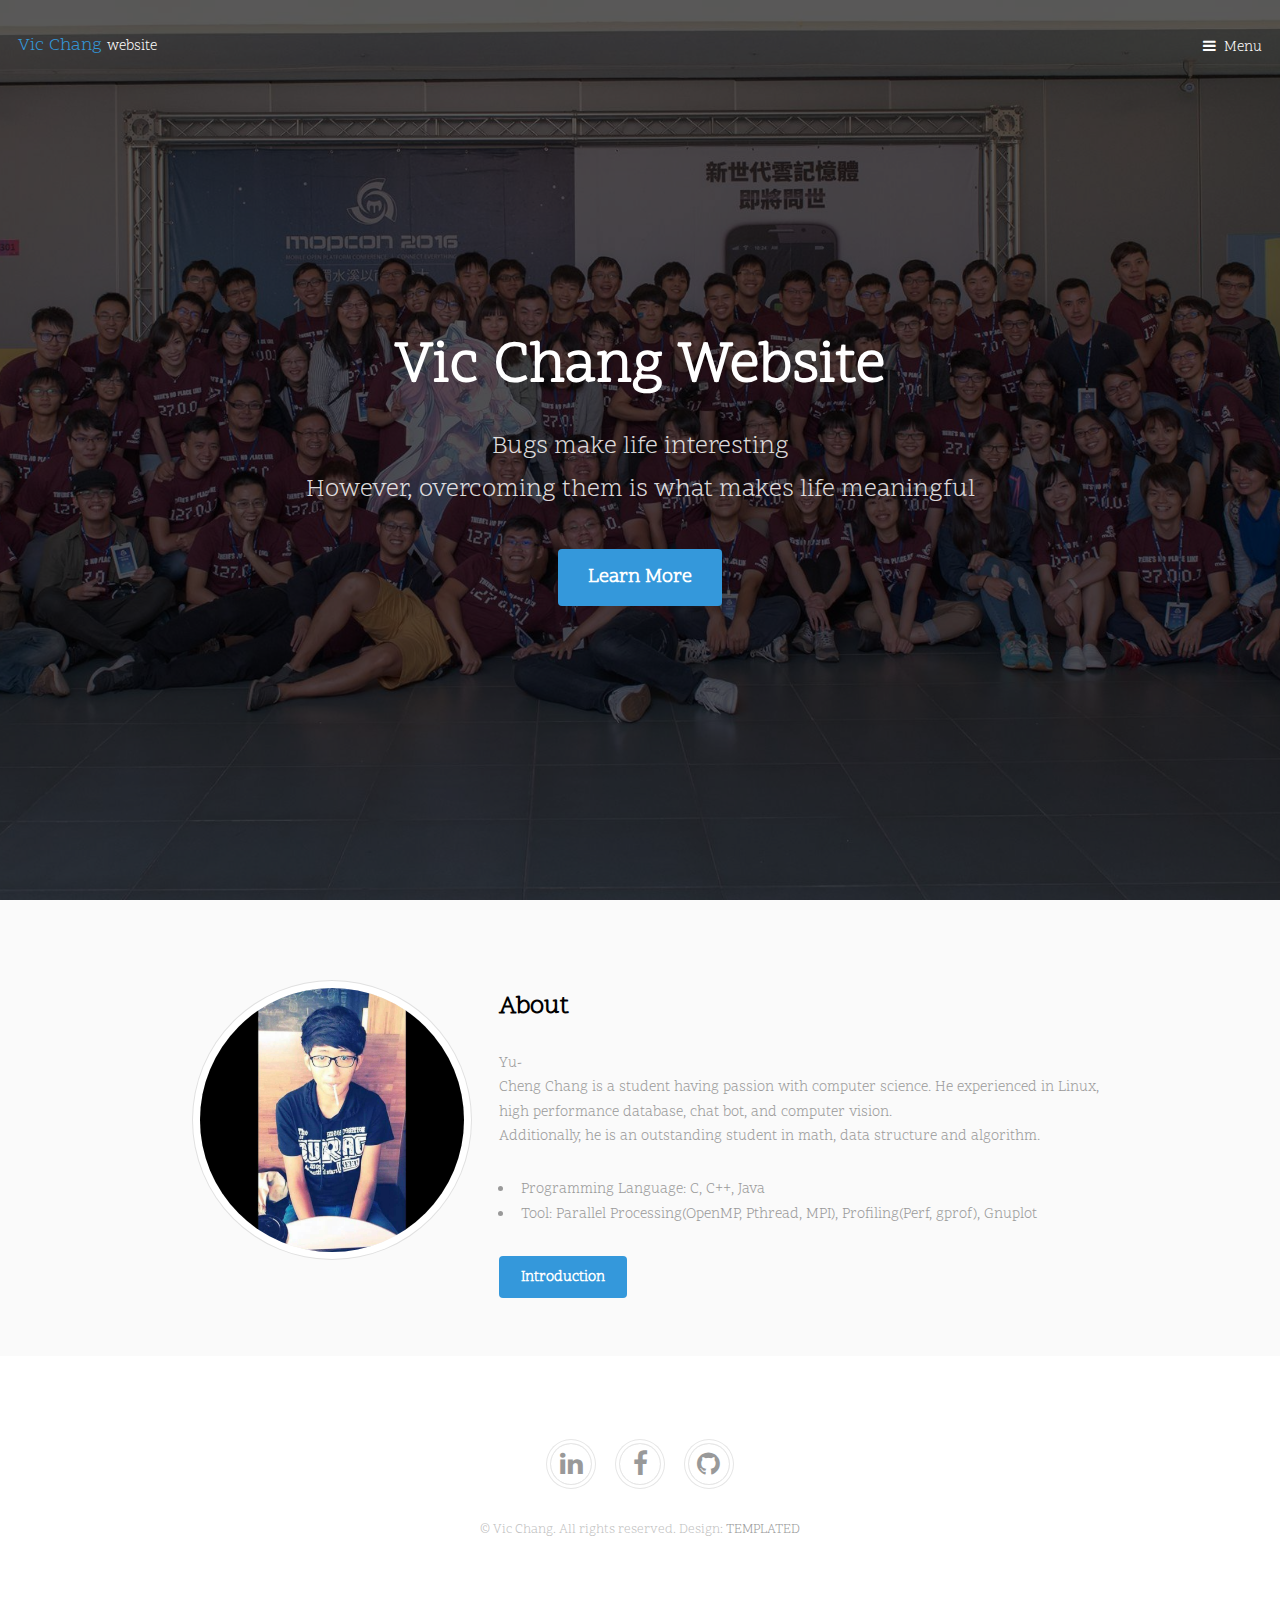
==== commit c74cfc38: "complete self introduction page" ====
--- a/index.html
+++ b/index.html
@@ -27,6 +27,7 @@
 				<ul class="links">
 					<li><a href="index.html">Home</a></li>
 					<li><a href="introduction.html">Introduction</a></li>
+					<li><a href="#">Project</a></li
 				</ul>
 			</nav>
 
@@ -55,7 +56,7 @@
 										</div>
 									</div>
 									<div class="col col2">
-										<h3>About Myself</h3>
+										<h3>About</h3>
 										<p>Yu­-Cheng Chang is a student having passion with computer science. He experienced in Linux, high performance database, chat bot, and computer vision.<br />Additionally, he is an outstanding student in math, data structure and algorithm. </p>
 										<p>
 											<ul>
@@ -75,9 +76,9 @@
 			<footer id="footer">
 				<div class="copyright">
 					<ul class="icons">
-						<li><a href="https://www.linkedin.com/in/%E5%8F%8B%E8%AA%A0-%E5%BC%B5-ab530b111/" class="icon fa-linkedin"><span class="label">Twitter</span></a></li>
-						<li><a href="https://www.facebook.com/profile.php?id=100000401295450" class="icon fa-facebook"><span class="label">Facebook</span></a></li>
-						<li><a href="https://github.com/vic85821" class="icon fa-github"><span class="label">Instagram</span></a></li>
+						<li><a target="_blank" href="https://www.linkedin.com/in/%E5%8F%8B%E8%AA%A0-%E5%BC%B5-ab530b111/" class="icon fa-linkedin"><span class="label">Twitter</span></a></li>
+						<li><a target="_blank" href="https://www.facebook.com/profile.php?id=100000401295450" class="icon fa-facebook"><span class="label">Facebook</span></a></li>
+						<li><a target="_blank" href="https://github.com/vic85821" class="icon fa-github"><span class="label">Instagram</span></a></li>
 					</ul>
 					<p>&copy; Vic Chang. All rights reserved. Design: <a href="https://templated.co">TEMPLATED</a></p>
 				</div>
